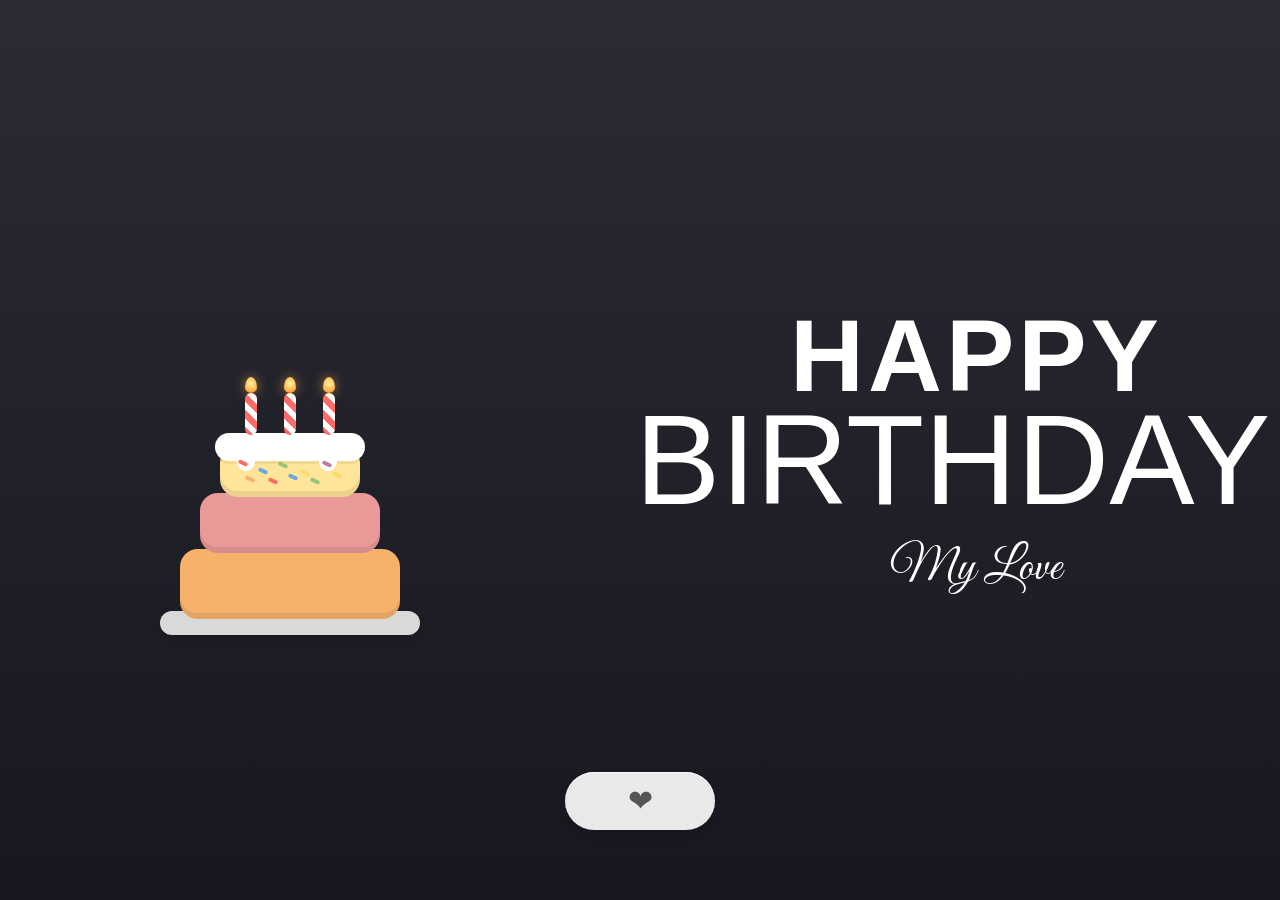
==== index.html @ 23caa199 "Add files via upload" ====
<!DOCTYPE html>
<html lang="en">
<head>
  <meta charset="UTF-8" />
  <meta name="viewport" content="width=device-width, initial-scale=1.0" />
  <title>Amor de mi vida</title>

  <link rel="preconnect" href="https://fonts.googleapis.com" />
  <link rel="preconnect" href="https://fonts.gstatic.com" crossorigin />
  <link
    href="https://fonts.googleapis.com/css2?family=Cormorant+Garamond:wght@500;700&family=Great+Vibes&display=swap"
    rel="stylesheet"
  />
  <link href="https://fonts.cdnfonts.com/css/super-popstar" rel="stylesheet" />

  <link rel="stylesheet" href="style.css" />
</head>
<body>
  <div class="layout">
    <div class="scene">
      <div class="cake">
        <div class="plate"></div>

        <div class="layer layer-bottom"></div>
        <div class="layer layer-middle"></div>
        <div class="layer layer-top"></div>

        <div class="icing"></div>

        <div class="candles">
          <div class="candle candle-1">
            <div class="flame"></div>
          </div>
          <div class="candle candle-2">
            <div class="flame"></div>
          </div>
          <div class="candle candle-3">
            <div class="flame"></div>
          </div>
        </div>

        <div class="sprinkles">
          <span></span><span></span><span></span><span></span><span></span>
          <span></span><span></span><span></span><span></span><span></span>
        </div>
      </div>
    </div>

    <div class="message">
      <div class="happy">HAPPY</div>
      <div class="birthday">BIRTHDAY</div>
      <div class="love">My Love</div>
    </div>
  </div>

  <button
    class="btn_second_page"
    type="button"
    onclick="goSecondPage(this)"
    aria-label="Go to second page"
  >
    <span class="heart">❤</span>
  </button>

  <script>
    function goSecondPage(btn) {
      btn.blur();
      window.location.href = "second.html";
    }

    window.addEventListener("pageshow", function () {
      const active = document.activeElement;
      if (active && active !== document.body && typeof active.blur === "function") {
        active.blur();
      }
    });
  </script>
</body>
</html>
---- style.css ----
* {
  margin: 0;
  padding: 0;
  box-sizing: border-box;
}

body {
  min-height: 100vh;
  display: flex;
  justify-content: center;
  align-items: center;
  background: linear-gradient(180deg, #2b2b35 0%, #17171f 100%);
  overflow-x: hidden;
  font-family: Arial, sans-serif;
  padding: 24px;
}
.message {
  color: #ffffff;
  display: flex;
  flex-direction: column;
  align-items: flex-start;
  line-height: 0.9;
  text-align: left;
  flex: 1;
  margin-left: 170px;
}

.happy {
  font-family: 'Super Popstar', sans-serif;
  font-size: clamp(6rem, 8vw, 10rem);
  font-weight: 700;
  letter-spacing: 4px;
  text-transform: uppercase;
  margin-left: 90px;
}

.birthday {
  font-family: 'Super Popstar', sans-serif;
  font-size: clamp(8rem, 10vw, 20rem);
  margin-left: -65px;
}

.love {
  font-family: "Great Vibes", cursive;
  font-size: clamp(1.8rem, 4vw, 3rem);
  margin-top: 30px;
  margin-left: 190px;
}

.layout {
  width: min(1100px, 100%);
  display: flex;
  justify-content: space-between;
  align-items: center;
  gap: 40px;
}

.scene {
  position: relative;
  width: 400px;
  height: 300px;
  display: flex;
  justify-content: center;
  align-items: flex-end;
  flex-shrink: 0;
  transform: translateY(35px);
}

.cake {
  position: relative;
  width: 220px;
  height: 280px;
}

.plate {
  position: absolute;
  bottom: 0;
  left: 50%;
  transform: translateX(-50%) scaleX(0);
  width: 260px;
  height: 24px;
  background: #d9d9d9;
  border-radius: 50px;
  box-shadow: 0 4px 10px rgba(0,0,0,0.12);
  animation: plateIn 0.5s ease forwards;
}

.layer {
  position: absolute;
  left: 50%;
  transform: translateX(-50%) scale(0.8);
  border-radius: 18px;
  opacity: 0;
  box-shadow: inset 0 -6px 0 rgba(0,0,0,0.08);
}

.layer-bottom {
  bottom: 16px;
  width: 220px;
  height: 70px;
  background: #f6b26b;
  animation: popIn 0.6s ease forwards;
  animation-delay: 0.4s;
}

.layer-middle {
  bottom: 82px;
  width: 180px;
  height: 60px;
  background: #ea9999;
  animation: popIn 0.6s ease forwards;
  animation-delay: 1s;
}

.layer-top {
  bottom: 138px;
  width: 140px;
  height: 52px;
  background: #ffe599;
  animation: popIn 0.6s ease forwards;
  animation-delay: 1.6s;
}

.icing {
  position: absolute;
  left: 50%;
  bottom: 174px;
  transform: translateX(-50%) scaleY(0);
  transform-origin: bottom;
  width: 150px;
  height: 28px;
  background: #fff;
  border-radius: 20px;
  opacity: 0;
  box-shadow: 0 3px 0 rgba(0,0,0,0.05);
  animation: dripIn 0.5s ease forwards;
  animation-delay: 2.2s;
}

.icing::before,
.icing::after {
  content: "";
  position: absolute;
  bottom: -10px;
  width: 18px;
  height: 18px;
  background: #fff;
  border-radius: 50%;
}

.icing::before {
  left: 22px;
}

.icing::after {
  right: 28px;
}

.candles {
  position: absolute;
  left: 50%;
  bottom: 200px;
  transform: translateX(-50%);
  width: 90px;
  height: 70px;
}

.candle {
  position: absolute;
  bottom: 0;
  width: 12px;
  height: 42px;
  background: repeating-linear-gradient(
    45deg,
    #ff6b6b 0 6px,
    #ffffff 6px 12px
  );
  border-radius: 6px;
  transform: scaleY(0);
  transform-origin: bottom;
  animation: candleIn 0.35s ease forwards;
}

.candle-1 {
  left: 0;
  animation-delay: 2.7s;
}

.candle-2 {
  left: 39px;
  animation-delay: 2.95s;
}

.candle-3 {
  right: 0;
  animation-delay: 3.2s;
}

.flame {
  position: absolute;
  top: -16px;
  left: 50%;
  transform: translateX(-50%) scale(0);
  width: 12px;
  height: 16px;
  background: radial-gradient(circle at 50% 40%, #fff4a3 0%, #ffb347 65%, #ff7a00 100%);
  border-radius: 50% 50% 50% 50% / 65% 65% 35% 35%;
  animation: flameIn 0.3s ease forwards, flicker 1s ease-in-out infinite;
  animation-delay: 3.5s, 3.8s;
  box-shadow: 0 0 12px rgba(255, 180, 71, 0.6);
}

.sprinkles {
  position: absolute;
  left: 50%;
  bottom: 145px;
  transform: translateX(-50%);
  width: 120px;
  height: 35px;
  pointer-events: none;
}

.sprinkles span {
  position: absolute;
  width: 10px;
  height: 4px;
  border-radius: 4px;
  opacity: 0;
  animation: sprinkleIn 0.3s ease forwards;
}

.sprinkles span:nth-child(1)  { top: 6px;  left: 8px;   background: #ff6b6b; animation-delay: 2.4s; }
.sprinkles span:nth-child(2)  { top: 14px; left: 28px;  background: #6fa8dc; animation-delay: 2.5s; }
.sprinkles span:nth-child(3)  { top: 8px;  left: 48px;  background: #93c47d; animation-delay: 2.6s; }
.sprinkles span:nth-child(4)  { top: 16px; left: 70px;  background: #ffd966; animation-delay: 2.7s; }
.sprinkles span:nth-child(5)  { top: 7px;  left: 92px;  background: #c27ba0; animation-delay: 2.8s; }
.sprinkles span:nth-child(6)  { top: 22px; left: 15px;  background: #f6b26b; animation-delay: 2.9s; }
.sprinkles span:nth-child(7)  { top: 24px; left: 38px;  background: #ff6b6b; animation-delay: 3s; }
.sprinkles span:nth-child(8)  { top: 20px; left: 58px;  background: #6fa8dc; animation-delay: 3.1s; }
.sprinkles span:nth-child(9)  { top: 24px; left: 80px;  background: #93c47d; animation-delay: 3.2s; }
.sprinkles span:nth-child(10) { top: 18px; left: 102px; background: #ffd966; animation-delay: 3.3s; }

@keyframes plateIn {
  to {
    transform: translateX(-50%) scaleX(1);
  }
}

@keyframes popIn {
  0% {
    opacity: 0;
    transform: translateX(-50%) translateY(30px) scale(0.8);
  }
  70% {
    opacity: 1;
    transform: translateX(-50%) translateY(-6px) scale(1.03);
  }
  100% {
    opacity: 1;
    transform: translateX(-50%) translateY(0) scale(1);
  }
}

@keyframes dripIn {
  0% {
    opacity: 0;
    transform: translateX(-50%) scaleY(0);
  }
  100% {
    opacity: 1;
    transform: translateX(-50%) scaleY(1);
  }
}

@keyframes candleIn {
  to {
    transform: scaleY(1);
  }
}

@keyframes flameIn {
  to {
    transform: translateX(-50%) scale(1);
  }
}

@keyframes flicker {
  0%, 100% {
    transform: translateX(-50%) scale(1) rotate(0deg);
  }
  25% {
    transform: translateX(-50%) scale(1.05, 0.95) rotate(-3deg);
  }
  50% {
    transform: translateX(-50%) scale(0.95, 1.05) rotate(3deg);
  }
  75% {
    transform: translateX(-50%) scale(1.03, 0.97) rotate(-2deg);
  }
}

@keyframes sprinkleIn {
  from {
    opacity: 0;
    transform: translateY(-8px) rotate(0deg);
  }
  to {
    opacity: 1;
    transform: translateY(0) rotate(25deg);
  }
}

@media (max-width: 900px) {
  .layout {
    flex-direction: column;
    text-align: center;
  }

  .message {
    align-items: center;
  }

  .love {
    margin-left: 0;
  }

  .scene {
    transform: translateY(0);
  }
}
.btn_second_page {
  position: fixed;
  bottom: 70px;
  left: 50%;
  transform: translateX(-50%);
  z-index: 20;

  width: 150px;
  height: 58px;
  padding: 0;

  display: flex;
  align-items: center;
  justify-content: center;

  background-color: #e9e9e9;
  border: none;
  outline: none;
  border-radius: 999px;

  cursor: pointer;

  box-shadow:
    inset 0 1px 0 rgba(255, 255, 255, 0.8),
    0 4px 8px rgba(0, 0, 0, 0.12);

  appearance: none;
  -webkit-appearance: none;
  -webkit-tap-highlight-color: transparent;

  transition: background-color 0.2s ease, transform 0.2s ease;
}

.btn_second_page:hover {
  background-color: #f2f2f2;
  transform: translateX(-50%) translateY(-1px);
}

.btn_second_page:active {
  transform: translateX(-50%) scale(0.98);
}

.btn_second_page:focus,
.btn_second_page:focus-visible {
  outline: none;
  border: none;
}

.btn_second_page::-moz-focus-inner {
  border: 0;
}

.heart {
  display: block;
  margin: 0;
  padding: 0;
  line-height: 1;
  font-size: 30px;
  color: #555;
  pointer-events: none;
  font-family: "Segoe UI Symbol", "Apple Symbols", "Arial Unicode MS", Arial, sans-serif;
}

@media (max-width: 900px) {
  .btn_second_page {
    bottom: 40px;
    width: 140px;
    height: 54px;
  }

  .heart {
    font-size: 28px;
  }
}
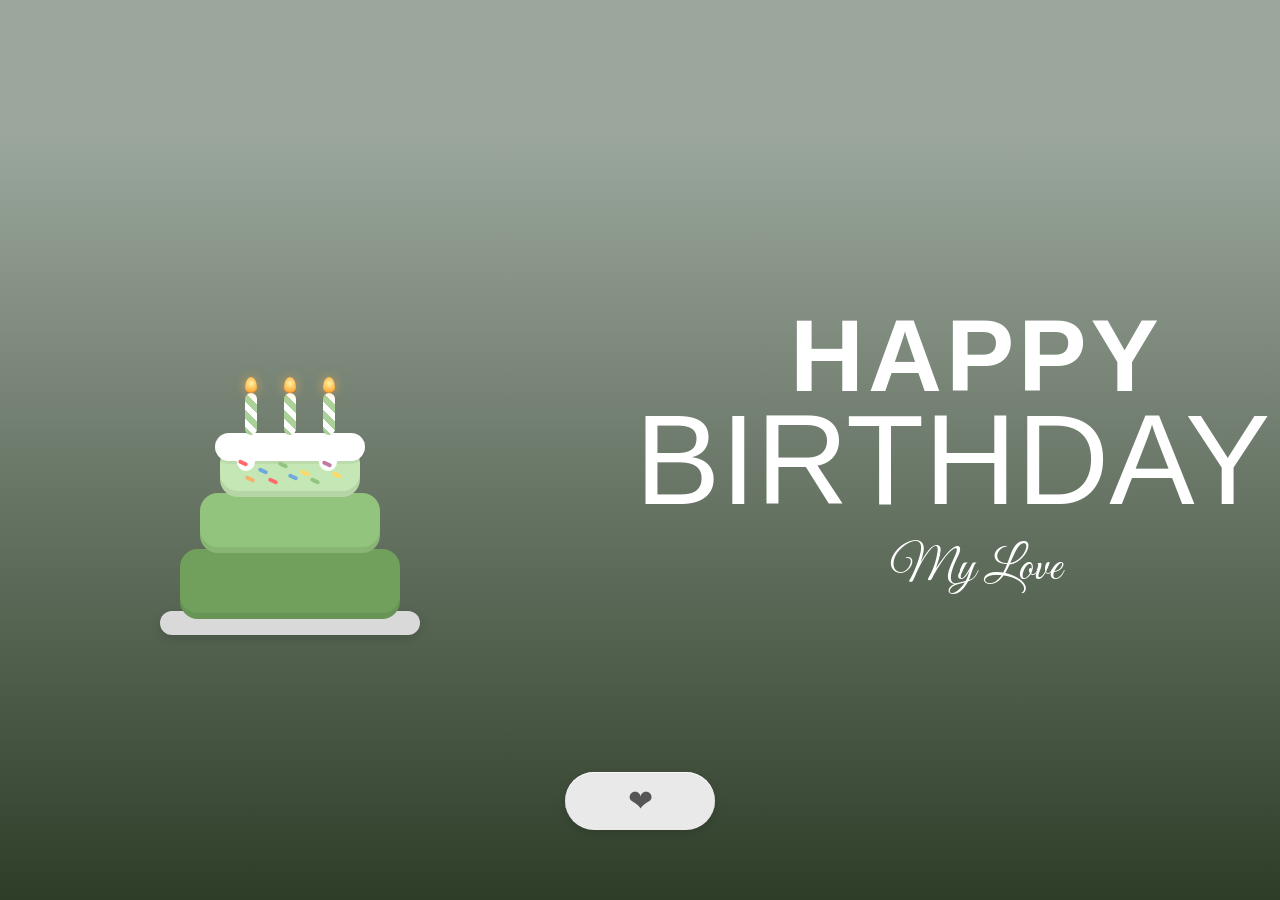
==== commit 160de8d0: "agregar archivo de fotitos" ====
--- a/index.html
+++ b/index.html
@@ -65,7 +65,7 @@
   <script>
     function goSecondPage(btn) {
       btn.blur();
-      window.location.href = "second.html";
+      window.location.href = "cartita.html";
     }
 
     window.addEventListener("pageshow", function () {
--- a/style.css
+++ b/style.css
@@ -9,7 +9,7 @@
   display: flex;
   justify-content: center;
   align-items: center;
-  background: linear-gradient(180deg, #2b2b35 0%, #17171f 100%);
+  background: linear-gradient(180deg, #9BA79C 15%, #2e3d28 100%);
   overflow-x: hidden;
   font-family: Arial, sans-serif;
   padding: 24px;
@@ -98,7 +98,7 @@
   bottom: 16px;
   width: 220px;
   height: 70px;
-  background: #f6b26b;
+  background: #71a05c;
   animation: popIn 0.6s ease forwards;
   animation-delay: 0.4s;
 }
@@ -107,7 +107,7 @@
   bottom: 82px;
   width: 180px;
   height: 60px;
-  background: #ea9999;
+  background: #93c47d;
   animation: popIn 0.6s ease forwards;
   animation-delay: 1s;
 }
@@ -116,7 +116,7 @@
   bottom: 138px;
   width: 140px;
   height: 52px;
-  background: #ffe599;
+  background: #c5e7b5;
   animation: popIn 0.6s ease forwards;
   animation-delay: 1.6s;
 }
@@ -172,7 +172,7 @@
   height: 42px;
   background: repeating-linear-gradient(
     45deg,
-    #ff6b6b 0 6px,
+    #abd19a 0 6px,
     #ffffff 6px 12px
   );
   border-radius: 6px;
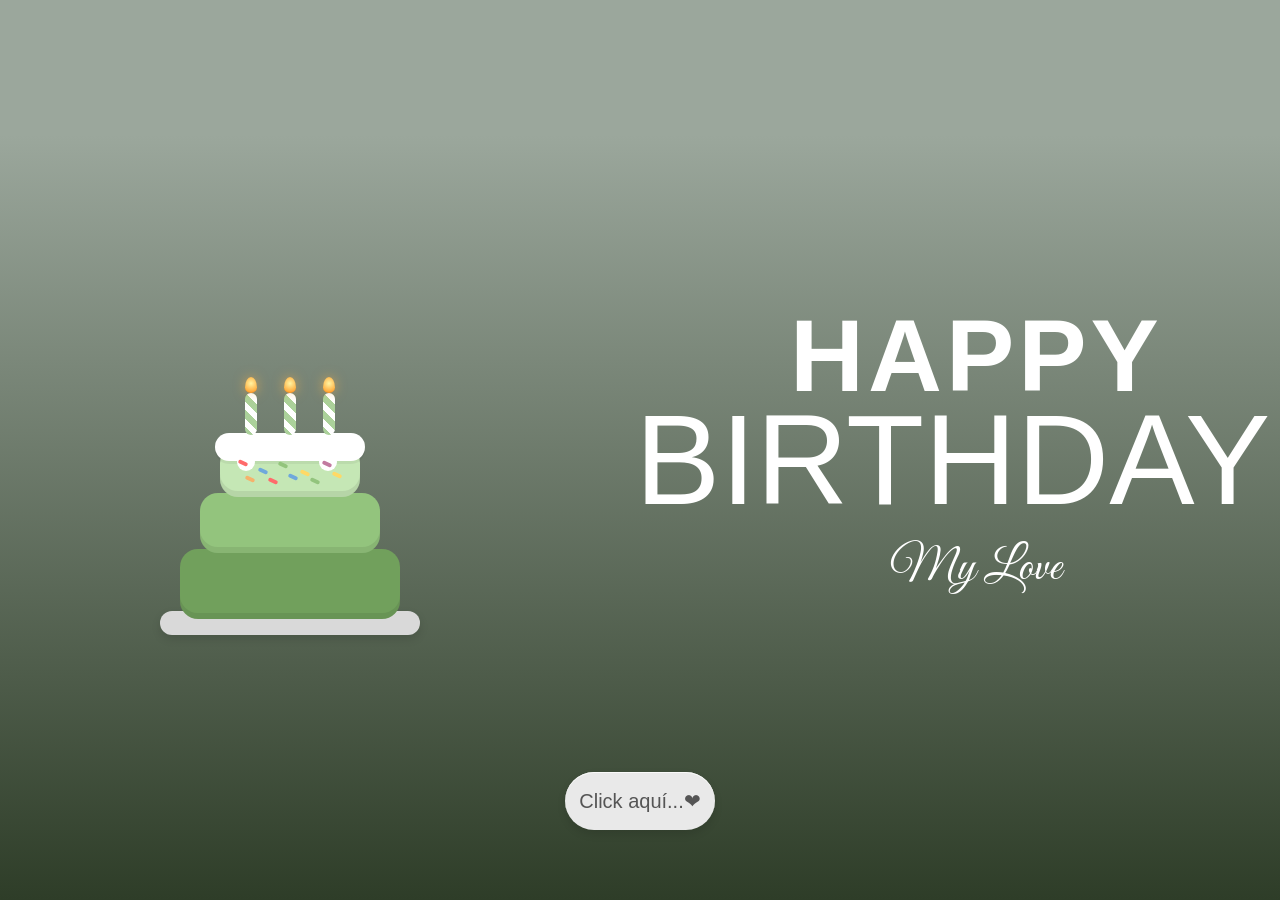
==== commit 230db596: "actualizar archivos" ====
--- a/index.html
+++ b/index.html
@@ -3,7 +3,7 @@
 <head>
   <meta charset="UTF-8" />
   <meta name="viewport" content="width=device-width, initial-scale=1.0" />
-  <title>Amor de mi vida</title>
+  <title>Para el amor de mi vida</title>
 
   <link rel="preconnect" href="https://fonts.googleapis.com" />
   <link rel="preconnect" href="https://fonts.gstatic.com" crossorigin />
@@ -14,6 +14,9 @@
   <link href="https://fonts.cdnfonts.com/css/super-popstar" rel="stylesheet" />
 
   <link rel="stylesheet" href="style.css" />
+
+  <link rel="icon" href="imagenes/icono.jpg" type="image">
+
 </head>
 <body>
   <div class="layout">
@@ -59,7 +62,7 @@
     onclick="goSecondPage(this)"
     aria-label="Go to second page"
   >
-    <span class="heart">❤</span>
+    <span class="heart">Click aquí...❤</span>
   </button>
 
   <script>
--- a/style.css
+++ b/style.css
@@ -385,7 +385,7 @@
   margin: 0;
   padding: 0;
   line-height: 1;
-  font-size: 30px;
+  font-size: 20px;
   color: #555;
   pointer-events: none;
   font-family: "Segoe UI Symbol", "Apple Symbols", "Arial Unicode MS", Arial, sans-serif;
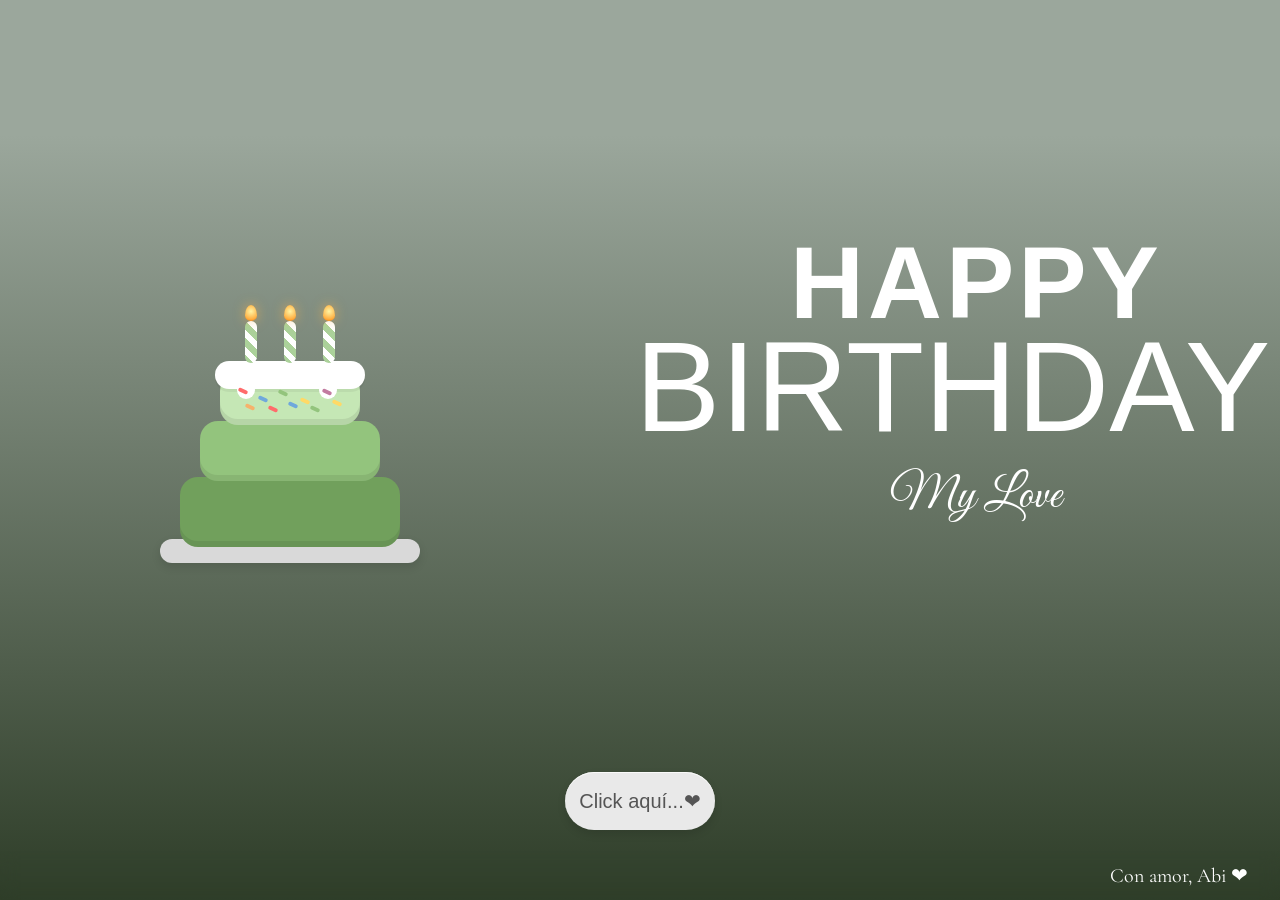
==== commit e712d5b6: "ajustes finales" ====
--- a/index.html
+++ b/index.html
@@ -78,5 +78,10 @@
       }
     });
   </script>
+
+   <footer class="site-footer">
+    <p>Con amor, Abi ❤</p>  
+  </footer>
+  
 </body>
 </html>
--- a/style.css
+++ b/style.css
@@ -4,16 +4,33 @@
   box-sizing: border-box;
 }
 
+html,
+body {
+  min-height: 100%;
+}
+
 body {
   min-height: 100vh;
   display: flex;
-  justify-content: center;
-  align-items: center;
+  flex-direction: column;
+  justify-content: flex-start;   /* not center */
+  align-items: stretch;          /* allows footer full width */
   background: linear-gradient(180deg, #9BA79C 15%, #2e3d28 100%);
   overflow-x: hidden;
   font-family: Arial, sans-serif;
-  padding: 24px;
-}
+}
+
+.layout {
+  width: min(1100px, calc(100% - 48px));
+  margin-inline: auto;
+  flex: 1;                       /* fills remaining height */
+  display: flex;
+  justify-content: space-between;
+  align-items: center;
+  gap: 40px;
+  padding: 24px 0 120px;         /* space for fixed button */
+}
+
 .message {
   color: #ffffff;
   display: flex;
@@ -45,14 +62,6 @@
   font-size: clamp(1.8rem, 4vw, 3rem);
   margin-top: 30px;
   margin-left: 190px;
-}
-
-.layout {
-  width: min(1100px, 100%);
-  display: flex;
-  justify-content: space-between;
-  align-items: center;
-  gap: 40px;
 }
 
 .scene {
@@ -310,24 +319,6 @@
   }
 }
 
-@media (max-width: 900px) {
-  .layout {
-    flex-direction: column;
-    text-align: center;
-  }
-
-  .message {
-    align-items: center;
-  }
-
-  .love {
-    margin-left: 0;
-  }
-
-  .scene {
-    transform: translateY(0);
-  }
-}
 .btn_second_page {
   position: fixed;
   bottom: 70px;
@@ -391,9 +382,45 @@
   font-family: "Segoe UI Symbol", "Apple Symbols", "Arial Unicode MS", Arial, sans-serif;
 }
 
+.site-footer {
+  width: 100%;
+  margin-top: auto;
+  font-family: "Cormorant Garamond", serif;
+  font-size: 20px;
+  background: transparent;
+  backdrop-filter: blur(8px);
+  padding: 0.75rem 2rem;
+  text-align: right;
+  flex-shrink: 0;
+  color: white;
+}
+
 @media (max-width: 900px) {
+  .layout {
+    width: min(1100px, calc(100% - 32px));
+    flex-direction: column;
+    text-align: center;
+    padding-bottom: 110px;
+  }
+
+  .message {
+    align-items: center;
+    text-align: center;
+    margin-left: 0;
+  }
+
+  .happy,
+  .birthday,
+  .love {
+    margin-left: 0;
+  }
+
+  .scene {
+    transform: translateY(0);
+  }
+
   .btn_second_page {
-    bottom: 40px;
+    bottom: 70px;
     width: 140px;
     height: 54px;
   }
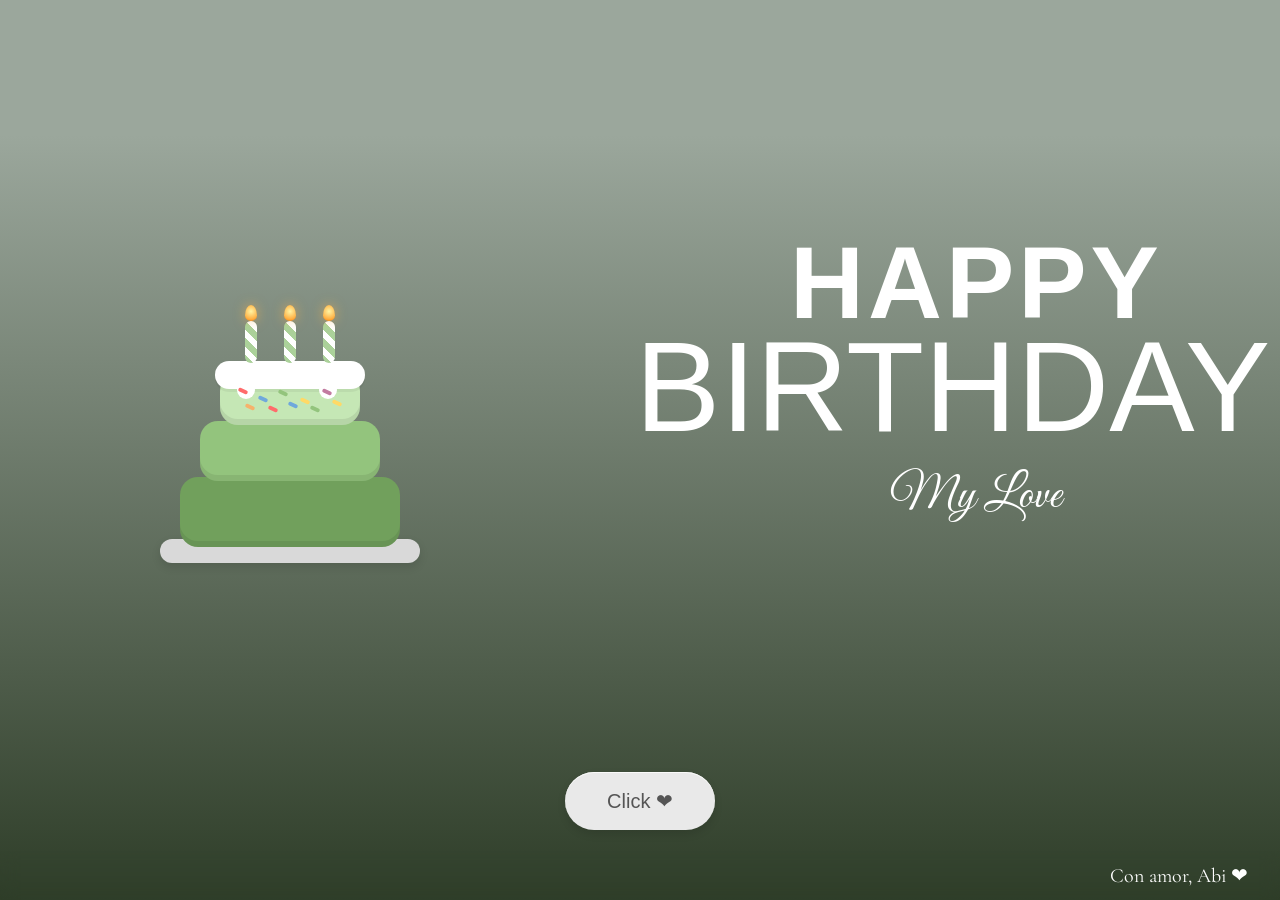
==== commit 10d742cf: "ajustes finales" ====
--- a/index.html
+++ b/index.html
@@ -62,7 +62,7 @@
     onclick="goSecondPage(this)"
     aria-label="Go to second page"
   >
-    <span class="heart">Click aquí...❤</span>
+    <span class="heart">Click ❤</span>
   </button>
 
   <script>
--- a/style.css
+++ b/style.css
@@ -13,8 +13,8 @@
   min-height: 100vh;
   display: flex;
   flex-direction: column;
-  justify-content: flex-start;   /* not center */
-  align-items: stretch;          /* allows footer full width */
+  justify-content: flex-start;
+  align-items: stretch;
   background: linear-gradient(180deg, #9BA79C 15%, #2e3d28 100%);
   overflow-x: hidden;
   font-family: Arial, sans-serif;
@@ -23,12 +23,12 @@
 .layout {
   width: min(1100px, calc(100% - 48px));
   margin-inline: auto;
-  flex: 1;                       /* fills remaining height */
+  flex: 1;
   display: flex;
   justify-content: space-between;
   align-items: center;
   gap: 40px;
-  padding: 24px 0 120px;         /* space for fixed button */
+  padding: 24px 0 120px;
 }
 
 .message {
@@ -36,9 +36,11 @@
   display: flex;
   flex-direction: column;
   align-items: flex-start;
+  justify-content: center;
   line-height: 0.9;
   text-align: left;
-  flex: 1;
+  flex: 1 1 0;
+  min-width: 0;
   margin-left: 170px;
 }
 
@@ -90,7 +92,7 @@
   height: 24px;
   background: #d9d9d9;
   border-radius: 50px;
-  box-shadow: 0 4px 10px rgba(0,0,0,0.12);
+  box-shadow: 0 4px 10px rgba(0, 0, 0, 0.12);
   animation: plateIn 0.5s ease forwards;
 }
 
@@ -100,7 +102,7 @@
   transform: translateX(-50%) scale(0.8);
   border-radius: 18px;
   opacity: 0;
-  box-shadow: inset 0 -6px 0 rgba(0,0,0,0.08);
+  box-shadow: inset 0 -6px 0 rgba(0, 0, 0, 0.08);
 }
 
 .layer-bottom {
@@ -141,7 +143,7 @@
   background: #fff;
   border-radius: 20px;
   opacity: 0;
-  box-shadow: 0 3px 0 rgba(0,0,0,0.05);
+  box-shadow: 0 3px 0 rgba(0, 0, 0, 0.05);
   animation: dripIn 0.5s ease forwards;
   animation-delay: 2.2s;
 }
@@ -294,7 +296,8 @@
 }
 
 @keyframes flicker {
-  0%, 100% {
+  0%,
+  100% {
     transform: translateX(-50%) scale(1) rotate(0deg);
   }
   25% {
@@ -325,30 +328,23 @@
   left: 50%;
   transform: translateX(-50%);
   z-index: 20;
-
   width: 150px;
   height: 58px;
   padding: 0;
-
   display: flex;
   align-items: center;
   justify-content: center;
-
   background-color: #e9e9e9;
   border: none;
   outline: none;
   border-radius: 999px;
-
   cursor: pointer;
-
   box-shadow:
     inset 0 1px 0 rgba(255, 255, 255, 0.8),
     0 4px 8px rgba(0, 0, 0, 0.12);
-
   appearance: none;
   -webkit-appearance: none;
   -webkit-tap-highlight-color: transparent;
-
   transition: background-color 0.2s ease, transform 0.2s ease;
 }
 
@@ -395,10 +391,34 @@
   color: white;
 }
 
+@media (max-width: 1100px) {
+  .layout {
+    width: min(1100px, calc(100% - 40px));
+    gap: 24px;
+  }
+
+  .message {
+    margin-left: 48px;
+  }
+
+  .happy {
+    margin-left: 24px;
+  }
+
+  .birthday {
+    margin-left: 0;
+  }
+
+  .love {
+    margin-left: 96px;
+  }
+}
+
 @media (max-width: 900px) {
   .layout {
     width: min(1100px, calc(100% - 32px));
     flex-direction: column;
+    justify-content: center;
     text-align: center;
     padding-bottom: 110px;
   }
@@ -419,13 +439,70 @@
     transform: translateY(0);
   }
 
+  .site-footer {
+    text-align: center;
+  }
+}
+
+@media (max-width: 600px) {
+  .layout {
+    width: calc(100% - 24px);
+    gap: 20px;
+    padding-top: 20px;
+    padding-bottom: 100px;
+  }
+
+  .happy {
+    font-size: clamp(3.2rem, 16vw, 6rem);
+    letter-spacing: 2px;
+  }
+
+  .birthday {
+    font-size: clamp(4rem, 18vw, 7rem);
+  }
+
+  .love {
+    font-size: clamp(1.4rem, 7vw, 2rem);
+    margin-top: 18px;
+  }
+
+  .scene {
+    width: 320px;
+    height: 240px;
+  }
+
+  .cake {
+    transform: scale(0.82);
+    transform-origin: bottom center;
+  }
+
   .btn_second_page {
-    bottom: 70px;
-    width: 140px;
-    height: 54px;
+    bottom: 20px;
+    width: 128px;
+    height: 50px;
   }
 
   .heart {
-    font-size: 28px;
+    font-size: 24px;
+  }
+
+  .site-footer {
+    padding: 0.75rem 1rem;
+    font-size: 18px;
+  }
+}
+
+@media (max-width: 400px) {
+  .scene {
+    width: 280px;
+    height: 220px;
+  }
+
+  .btn_second_page {
+    font-size: 14px;
+  }
+  
+  .cake {
+    transform: scale(0.72);
   }
 }
